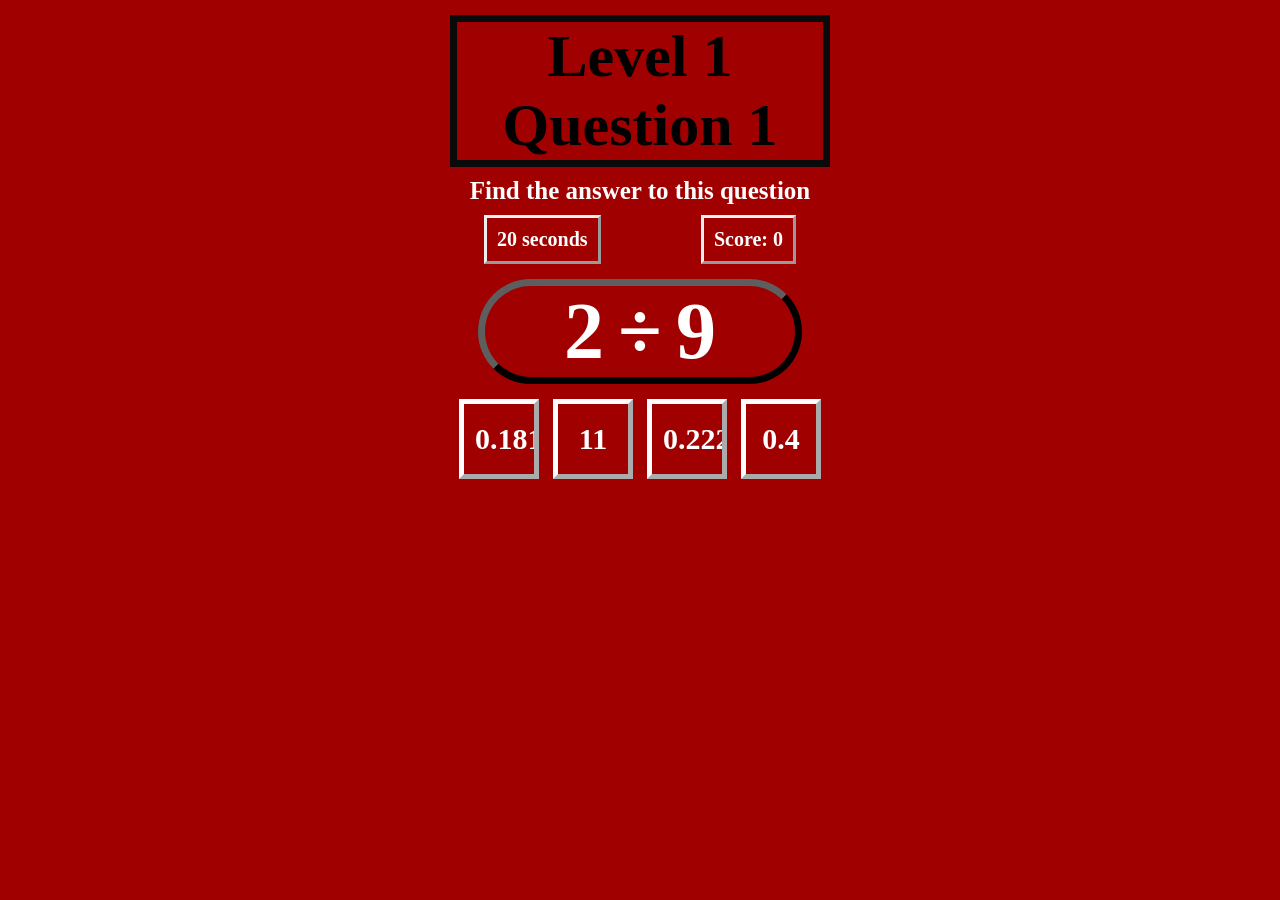
==== levels/level-1.html @ d97eed8c "First Upload" ====
<!DOCTYPE html>
<html>
 <head>
    <meta charset="UTF-8">
    <meta name="viewport" content="width-device-width, initial-scale=1.0">
    
    <title>Math Game - Level 1</title>
    <link rel="stylesheet" type="text/css" href="../math-game.css">
 </head>
  
 <body onload = start_timer();>

   <!--audio source-->
    <audio id="my-audio">
       <source src="../sounds/cheer.mp3">
    </audio>

    <!--This div will have a limited width to fit in most digital screens
      in vertical-->
    <div id="menu">

      <!--Important information for the user-->
        <h1 id="title">Level 1 Question 1</h1>
        <h1 id="instructions-level">Find the answer to this question</h1>
        <h1 id="time">20 seconds</h1>
        <h1 id="score">Score: 0</h1>

        <!--this div has each number and operator separated as an equation-->
        <div id="equation">
            <h1 id="num1" style="padding: 0 7px">ㅤ</h1>
            <h1 id="operator" style="padding: 0 7px">ㅤ</h1>
            <h1 id="num2" style="padding: 0 7px">ㅤ</h1>
        </div>

        <hr>

        <!--Each button randomly plays a key role as a dummy answer or the correct answer-->
        <div>
           <button onclick="compare_answer(1)" id="option1"></button>
           <button onclick="compare_answer(2)" id="option2"></button>
           <button onclick="compare_answer(3)" id="option3"></button>
           <button onclick="compare_answer(4)" id="option4"></button>
        </div>

        <hr>

        <!--starts a function to go to the next questinon-->
        <button hidden  onclick="start_timer()" id="next-question">Next Question</button>

        <!--Not a button the user can click-->
        <h1 hidden id="Finished">Finished!</h1>

        <hr>
        
    </div>

    <!--javascript source-->
    <Script src="javascript/level-1.js"></script>
 </body>
</html>
---- math-game.css ----
/*stack overflow has reccomended me to start with zero padding and margin
like this*/
* {
  padding: 0;
  margin: 0;
}
body { /*background in red*/
  background: rgb(160, 0, 0);
  font-family: Century Gothic;
}
#menu { /*Ensure all blocks and text are in their posiitons*/
  text-align: center;
  margin: 15px auto;
  width: 390px;
}
hr { /*shift words or block into a lower level (its invisible)*/
  border-width: 0px;
  margin: 5px;
}
#title { /*Title in the page*/
  font-size: 60px;
  border: 7px; 
  font-weight: bold;
  border-style: solid;
  border-color: rgb(10, 10, 10);
  margin: 15px 5px;
  padding: 0px 5px;
}



/*CSS STYLING FOR THE MENU*/
#instructions {/*menu instructions for the user*/
  font-size: 35px;
  border: 5px; 
  border-style: solid;
  border-color: rgb(10, 10, 10);
  color: black;
  margin: 15px 5px;
  padding: 0px 5px;
}
#note { /*explains about the levels*/
  font-size: 25px;
  color: black;
  Margin: 10px;
}
#level-button { /*white buttons to choose a level*/
  font-size: 55px;
  border: 4px; 
  border-style: outset;
  color: white;
  padding: 5px 45px;
  
  text-align: center;
  text-decoration: none;
  display: inline-block;
  
}
#level-button:active {/*button changes colour when its clicked*/
  border-color: rgb(220, 220, 220);
  color: rgb(220, 220, 220);
}
/*End OF MENU'S CSS STYLING FOR THE MENU*/





/*CSS STYLING FOR ALL LEVELS*/
/*Important information such as the instructions, timer, score and equation*/
#instructions-level { /*instructions*/
  font-size: 25px;
  color: white;
  margin-top: -5px;
}
#time { /*timer*/
  font-size: 20px;
  border: 3.5px; 
  border-style: outset;
  color: white;
  padding: 10px;
  float: left;
  margin-top: 10px;
  margin-bottom: 15px;
  margin-left: 10%;
}
#score { /*score archieved*/
  font-size: 20px;
  border: 3.5px; 
  border-style: outset;
  color: white;
  padding: 10px;
  float: right;
  margin-top: 10px;
  margin-bottom: 15px;
  margin-right: 10%;
}
#equation { /*the equation that needs to be solved by the user*/
  font-size: 40px;
  border: 7px;
  text-align: center;
  justify-content: center;
  display: flex;

  border-style: outset;
  border-color: rgb(10, 10, 10);
  border-radius: 3cm;
  color: white;

  width: 310px;
  margin:auto;
}

/*Buttons at the bottom of the screen*/
/*each option button will have to be separate in order to work with the javascript file*/
#option1 {
  font-family: Century Gothic;
  font-weight: bold;
  border: 5px;
  background-color: transparent;
  color: rgb(255, 255, 255);
  border-style: outset;
  border-color: rgb(255, 255, 255);

  font-size: 30px;
  width: 80px;
  height: 80px;
  margin: 5px;
  padding: 11px;
  overflow: hidden;
}
#option2 {
  font-family: Century Gothic;
  font-weight: bold;
  border: 5px;
  background-color: transparent;
  color: rgb(255, 255, 255);
  border-style: outset;
  border-color: rgb(255, 255, 255);

  font-size: 30px;
  width: 80px;
  height: 80px;
  margin: 5px;
  padding: 11px;
  overflow: hidden;
}
#option3 {
  font-family: Century Gothic;
  font-weight: bold;
  border: 5px;
  background-color: transparent;
  color: rgb(255, 255, 255);
  border-style: outset;
  border-color: rgb(255, 255, 255);

  font-size: 30px;
  width: 80px;
  height: 80px;
  margin: 5px;
  padding: 11px;
  overflow: hidden;
}
#option4 {
  font-family: Century Gothic;
  font-weight: bold;
  border: 5px;
  background-color: transparent;
  color: rgb(255, 255, 255);
  border-style: outset;
  border-color: rgb(255, 255, 255);

  font-size: 30px;
  width: 80px;
  height: 80px;
  margin: 5px;
  padding: 11px;
  overflow: hidden;
}

/*when the user click on one the options, the color of the buttons will change to a darker white tone*/
#option1:active {
  border-color: rgb(220, 220, 220);
  color: rgb(220, 220, 220);
}
#option2:active {
  border-color: rgb(220, 220, 220);
  color: rgb(220, 220, 220);
}
#option3:active {
  border-color: rgb(220, 220, 220);
  color: rgb(220, 220, 220);
}
#option4:active {
  border-color: rgb(220, 220, 220);
  color: rgb(220, 220, 220);
}

/*option buttons when they are disabled, slightly darker*/
#option1:disabled {
  border-color: rgb(210, 210, 210);
  color: rgb(210, 210, 210);
}
#option2:disabled {
  border-color: rgb(210, 210, 210);
  color: rgb(210, 210, 210);
}
#option3:disabled {
  border-color: rgb(210, 210, 210);
  color: rgb(210, 210, 210);
}
#option4:disabled {
  border-color: rgb(210, 210, 210);
  color: rgb(210, 210, 210);
}

/*next question button*/
#next-question {
  font-size: 45px;
  font-family: Century Gothic;
  font-weight: bold;
  border: 7px;
  background-color: transparent;
  color: rgb(0, 0, 0);
  border-style: outset;
  border-color: rgb(0, 0, 0);

  padding: 5px;
  text-align: center;
  width: 340px;
}
/*Finished (not a button)*/
#Finished {
  font-size: 45px;
  font-family: Century Gothic;
  font-weight: bold;
  border: 7px;
  background-color: transparent;
  color: rgb(0, 0, 0);
  border-style: outset;
  border-color: rgb(0, 0, 0);

  margin: 5px auto;
  padding: 5px 0;
  text-align: center;
  width: 325px;
}
/*END OF LEVEL'S CSS STYLING*/
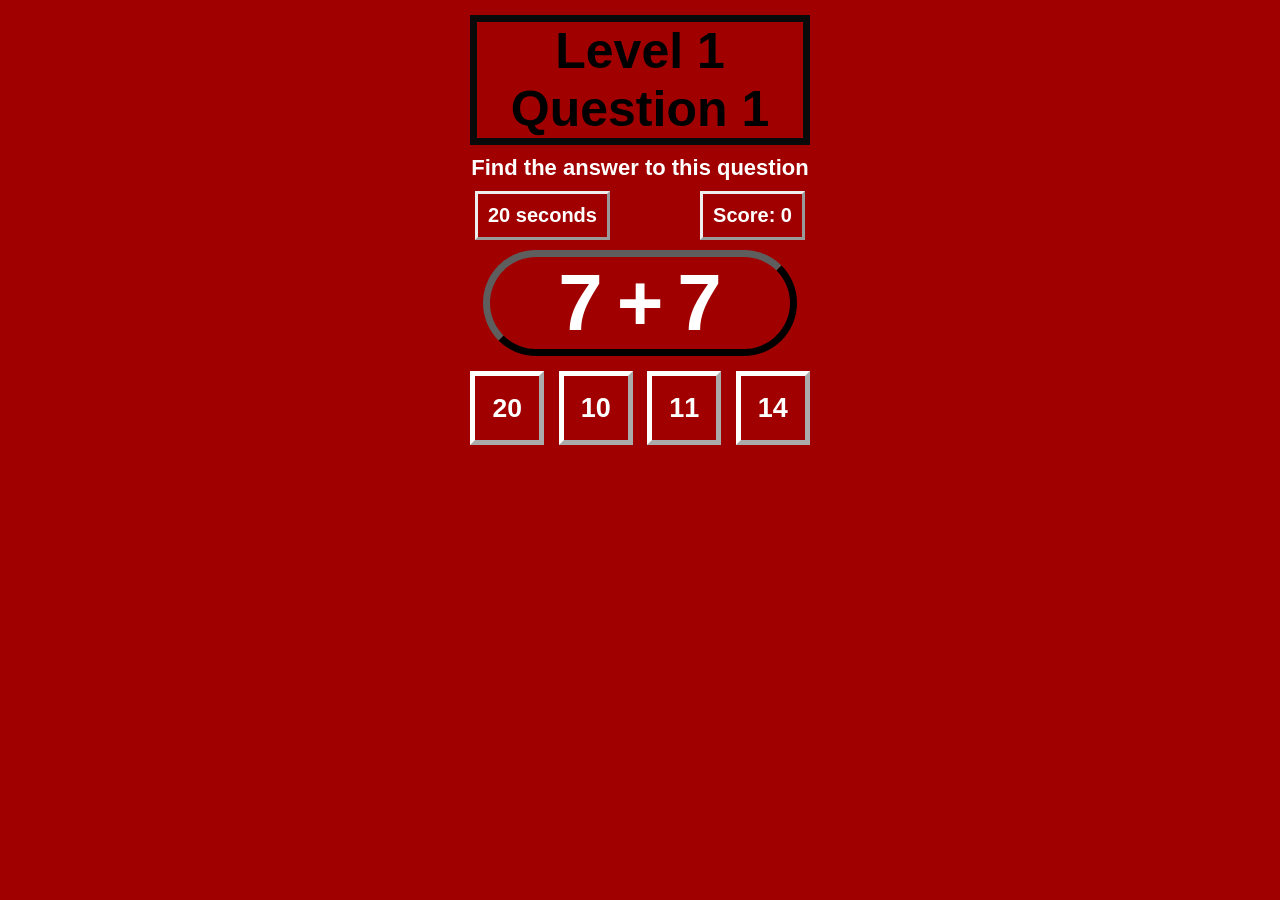
==== commit 507e2bdd: "NEW version (linux fix?)" ====
--- a/levels/level-1.html
+++ b/levels/level-1.html
@@ -45,7 +45,7 @@
         <hr>
 
         <!--starts a function to go to the next questinon-->
-        <button hidden  onclick="start_timer()" id="next-question">Next Question</button>
+        <button hidden onclick="start_timer()" id="next-question">Next Question</button>
 
         <!--Not a button the user can click-->
         <h1 hidden id="Finished">Finished!</h1>
--- a/math-game.css
+++ b/math-game.css
@@ -1,24 +1,23 @@
-/*stack overflow has reccomended me to start with zero padding and margin
-like this*/
+/*stack overflow has reccomended me to start with zero padding and margin like this*/
 * {
   padding: 0;
   margin: 0;
 }
-body { /*background in red*/
+body { /*background in red and text font for all text in the page*/
   background: rgb(160, 0, 0);
-  font-family: Century Gothic;
-}
-#menu { /*Ensure all blocks and text are in their posiitons*/
+  font-family: "Century Gothic", CenturyGothic, AppleGothic, sans-serif;
+}
+#menu { /*Ensure all blocks and text are in the middle*/
   text-align: center;
   margin: 15px auto;
-  width: 390px;
-}
-hr { /*shift words or block into a lower level (its invisible)*/
+  width: 350px;
+}
+hr { /*shifts words or block into a lower level (its invisible)*/
   border-width: 0px;
   margin: 5px;
 }
-#title { /*Title in the page*/
-  font-size: 60px;
+#title { /*Title in the page (Both for main menu and in level menu)*/
+  font-size: 50px;
   border: 7px; 
   font-weight: bold;
   border-style: solid;
@@ -29,20 +28,20 @@
 
 
 
-/*CSS STYLING FOR THE MENU*/
+/*CSS STYLING FOR THE MAIN MENU*/
 #instructions {/*menu instructions for the user*/
-  font-size: 35px;
+  font-size: 30px;
   border: 5px; 
   border-style: solid;
   border-color: rgb(10, 10, 10);
   color: black;
-  margin: 15px 5px;
-  padding: 0px 5px;
+  margin: 10px 10px;
+  padding: 5px;
 }
 #note { /*explains about the levels*/
-  font-size: 25px;
+  font-size: 21px;
   color: black;
-  Margin: 10px;
+  Margin: 15px;
 }
 #level-button { /*white buttons to choose a level*/
   font-size: 55px;
@@ -60,16 +59,16 @@
   border-color: rgb(220, 220, 220);
   color: rgb(220, 220, 220);
 }
-/*End OF MENU'S CSS STYLING FOR THE MENU*/
-
-
-
-
-
-/*CSS STYLING FOR ALL LEVELS*/
+/*End OF MENU'S CSS STYLING FOR THE MAIN MENU*/
+
+
+
+
+
+/*CSS STYLING FOR LEVEL MENU*/
 /*Important information such as the instructions, timer, score and equation*/
 #instructions-level { /*instructions*/
-  font-size: 25px;
+  font-size: 22px;
   color: white;
   margin-top: -5px;
 }
@@ -81,8 +80,8 @@
   padding: 10px;
   float: left;
   margin-top: 10px;
-  margin-bottom: 15px;
-  margin-left: 10%;
+  margin-bottom: 10px;
+  margin-left: 10px;
 }
 #score { /*score archieved*/
   font-size: 20px;
@@ -92,8 +91,8 @@
   padding: 10px;
   float: right;
   margin-top: 10px;
-  margin-bottom: 15px;
-  margin-right: 10%;
+  margin-bottom: 10px;
+  margin-right: 10px;
 }
 #equation { /*the equation that needs to be solved by the user*/
   font-size: 40px;
@@ -107,72 +106,72 @@
   border-radius: 3cm;
   color: white;
 
-  width: 310px;
+  width: 300px;
   margin:auto;
 }
 
 /*Buttons at the bottom of the screen*/
 /*each option button will have to be separate in order to work with the javascript file*/
 #option1 {
-  font-family: Century Gothic;
-  font-weight: bold;
-  border: 5px;
-  background-color: transparent;
-  color: rgb(255, 255, 255);
-  border-style: outset;
-  border-color: rgb(255, 255, 255);
-
-  font-size: 30px;
-  width: 80px;
-  height: 80px;
+  font-family: "Century Gothic", CenturyGothic, AppleGothic, sans-serif;
+  font-weight: bold;
+  border: 5px;
+  background-color: transparent;
+  color: rgb(255, 255, 255);
+  border-style: outset;
+  border-color: rgb(255, 255, 255);
+
+  font-size: 26.5px;
+  width: 74px;
+  height: 74px;
   margin: 5px;
   padding: 11px;
   overflow: hidden;
 }
 #option2 {
-  font-family: Century Gothic;
-  font-weight: bold;
-  border: 5px;
-  background-color: transparent;
-  color: rgb(255, 255, 255);
-  border-style: outset;
-  border-color: rgb(255, 255, 255);
-
-  font-size: 30px;
-  width: 80px;
-  height: 80px;
+  font-family: "Century Gothic", CenturyGothic, AppleGothic, sans-serif;
+  font-weight: bold;
+  border: 5px;
+  background-color: transparent;
+  color: rgb(255, 255, 255);
+  border-style: outset;
+  border-color: rgb(255, 255, 255);
+
+  font-size: 27px;
+  width: 74px;
+  height: 74px;
   margin: 5px;
   padding: 11px;
   overflow: hidden;
 }
 #option3 {
-  font-family: Century Gothic;
-  font-weight: bold;
-  border: 5px;
-  background-color: transparent;
-  color: rgb(255, 255, 255);
-  border-style: outset;
-  border-color: rgb(255, 255, 255);
-
-  font-size: 30px;
-  width: 80px;
-  height: 80px;
+  font-family: "Century Gothic", CenturyGothic, AppleGothic, sans-serif;
+  font-weight: bold;
+  border: 5px;
+  background-color: transparent;
+  color: rgb(255, 255, 255);
+  border-style: outset;
+  border-color: rgb(255, 255, 255);
+
+  font-size: 27px;
+  width: 74px;
+  height: 74px;
   margin: 5px;
   padding: 11px;
   overflow: hidden;
 }
 #option4 {
-  font-family: Century Gothic;
-  font-weight: bold;
-  border: 5px;
-  background-color: transparent;
-  color: rgb(255, 255, 255);
-  border-style: outset;
-  border-color: rgb(255, 255, 255);
-
-  font-size: 30px;
-  width: 80px;
-  height: 80px;
+  font-family: "Century Gothic", CenturyGothic, AppleGothic, sans-serif;
+  font-weight: bold;
+  border: 5px;
+  background-color: transparent;
+  color: rgb(255, 255, 255);
+  border-style: outset;
+  border-color: rgb(255, 255, 255);
+
+  font-size: 27px;
+  width: 74px;
+  height: 74px;
   margin: 5px;
   padding: 11px;
   overflow: hidden;
@@ -217,7 +216,7 @@
 /*next question button*/
 #next-question {
   font-size: 45px;
-  font-family: Century Gothic;
+  font-family: "Century Gothic", CenturyGothic, AppleGothic, sans-serif;
   font-weight: bold;
   border: 7px;
   background-color: transparent;
@@ -232,7 +231,7 @@
 /*Finished (not a button)*/
 #Finished {
   font-size: 45px;
-  font-family: Century Gothic;
+  font-family: "Century Gothic", CenturyGothic, AppleGothic, sans-serif;
   font-weight: bold;
   border: 7px;
   background-color: transparent;
@@ -245,4 +244,4 @@
   text-align: center;
   width: 325px;
 }
-/*END OF LEVEL'S CSS STYLING*/+/*END OF LEVEL MENU CSS STYLING*/
